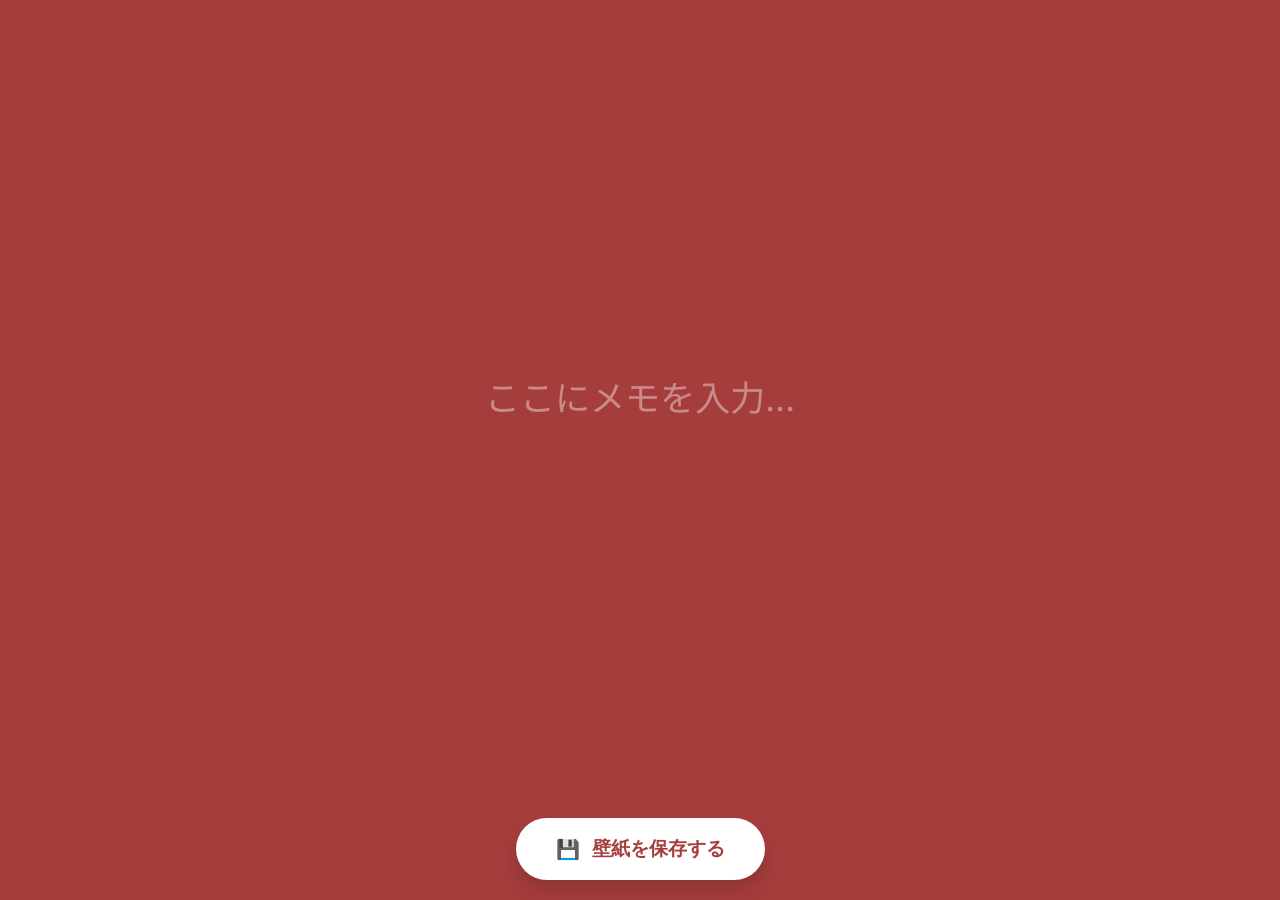
==== index.html @ 98dcacb5 "Overwrite with minimalist HTML/CSS/JS version" ====
<!DOCTYPE html>
<html lang="ja">
<head>
    <meta charset="UTF-8">
    <meta name="viewport" content="width=device-width, initial-scale=1.0, maximum-scale=1.0, user-scalable=no">
    <title>iPhone 14 Wallpaper Memo</title>
    <link rel="preconnect" href="https://fonts.googleapis.com">
    <link rel="preconnect" href="https://fonts.gstatic.com" crossorigin>
    <link href="https://fonts.googleapis.com/css2?family=Noto+Sans+JP:wght@400;700&family=Outfit:wght@400;600&display=swap" rel="stylesheet">
    <link rel="stylesheet" href="style.css">
</head>
<body>
    <div id="app">
        <main class="input-container">
            <div 
                id="memo-input" 
                contenteditable="true" 
                data-placeholder="ここにメモを入力..."
            ></div>
        </main>

        <footer class="controls">
            <button id="download-btn" class="primary-btn">
                <span class="btn-icon">💾</span>
                壁紙を保存する
            </button>
        </footer>
    </div>

    <!-- 画像生成用の隠しキャンバス -->
    <canvas id="export-canvas" width="1170" height="2532" style="display: none;"></canvas>

    <script src="script.js"></script>
</body>
</html>
---- style.css ----
:root {
    --bg-color: #a63d3d; /* ソフトレッド */
    --text-color: #ffffff;
    --glass-bg: rgba(255, 255, 255, 0.1);
    --glass-border: rgba(255, 255, 255, 0.15);
    --font-main: 'Outfit', 'Noto Sans JP', sans-serif;
}

* {
    margin: 0;
    padding: 0;
    box-sizing: border-box;
    -webkit-tap-highlight-color: transparent;
}

body {
    background-color: var(--bg-color);
    color: var(--text-color);
    font-family: var(--font-main);
    height: 100dvh;
    overflow: hidden;
    position: fixed;
    width: 100%;
}

#app {
    width: 100%;
    height: 100dvh;
    display: flex;
    flex-direction: column;
    max-width: 500px;
    margin: 0 auto;
}

.input-container {
    flex: 1;
    display: flex;
    justify-content: center;
    align-items: center;
    padding: 40px 20px;
}

[contenteditable] {
    width: 100%;
    max-height: 80%;
    color: var(--text-color);
    font-size: 2.2rem;
    font-weight: 600;
    text-align: center;
    outline: none;
    line-height: 1.4;
    word-break: break-all;
    overflow-y: auto;
}

[contenteditable]:empty:before {
    content: attr(data-placeholder);
    color: rgba(255, 255, 255, 0.4);
    font-weight: 400;
}

.controls {
    padding: 20px;
    backdrop-filter: blur(10px);
    -webkit-backdrop-filter: blur(10px);
    display: flex;
    justify-content: center;
    padding-bottom: max(20px, env(safe-area-inset-bottom));
}

.primary-btn {
    background: var(--text-color);
    color: var(--bg-color);
    border: none;
    padding: 18px 40px;
    border-radius: 100px;
    font-size: 1.2rem;
    font-weight: 700;
    cursor: pointer;
    display: flex;
    align-items: center;
    gap: 12px;
    box-shadow: 0 10px 20px rgba(0,0,0,0.15);
}

.primary-btn:active {
    transform: scale(0.98);
    filter: brightness(0.9);
}

@media (max-width: 600px) {
    [contenteditable] {
        font-size: 1.8rem;
    }
}
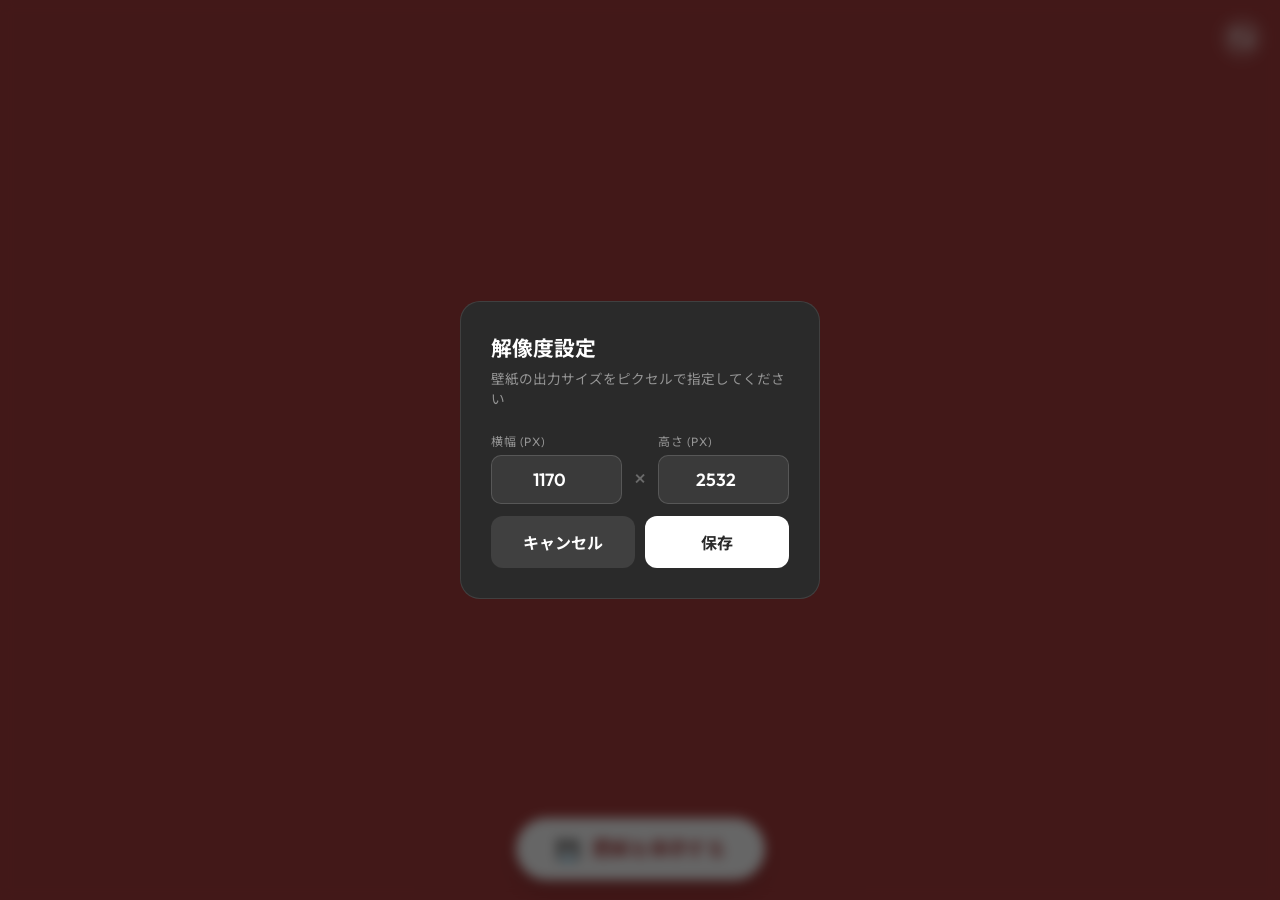
==== commit 31544d24: "Show settings modal on first visit, remove iPhone refs, use aspect_ratio icon" ====
--- a/index.html
+++ b/index.html
@@ -3,7 +3,7 @@
 <head>
     <meta charset="UTF-8">
     <meta name="viewport" content="width=device-width, initial-scale=1.0, maximum-scale=1.0, user-scalable=no">
-    <title>iPhone 14 Wallpaper Memo</title>
+    <title>Wallpaper Memo</title>
     <link rel="preconnect" href="https://fonts.googleapis.com">
     <link rel="preconnect" href="https://fonts.gstatic.com" crossorigin>
     <link href="https://fonts.googleapis.com/css2?family=Noto+Sans+JP:wght@400;700&family=Outfit:wght@400;600&display=swap" rel="stylesheet">
@@ -11,6 +11,34 @@
 </head>
 <body>
     <div id="app">
+        <!-- 設定ボタン -->
+        <button id="settings-btn" class="settings-btn" aria-label="設定">
+            <img src="aspect_ratio_24dp_FFFFFF_FILL0_wght400_GRAD0_opsz24.svg" alt="設定" width="24" height="24">
+        </button>
+
+        <!-- 設定モーダル -->
+        <div id="settings-modal" class="modal-overlay" hidden>
+            <div class="modal">
+                <h2 class="modal-title">解像度設定</h2>
+                <p class="modal-desc">壁紙の出力サイズをピクセルで指定してください</p>
+                <div class="modal-inputs">
+                    <div class="input-group">
+                        <label for="res-width">横幅 (px)</label>
+                        <input type="number" id="res-width" min="100" max="9999" value="1170">
+                    </div>
+                    <span class="input-separator">×</span>
+                    <div class="input-group">
+                        <label for="res-height">高さ (px)</label>
+                        <input type="number" id="res-height" min="100" max="9999" value="2532">
+                    </div>
+                </div>
+                <div class="modal-actions">
+                    <button id="modal-cancel" class="modal-btn secondary">キャンセル</button>
+                    <button id="modal-save" class="modal-btn primary">保存</button>
+                </div>
+            </div>
+        </div>
+
         <main class="input-container">
             <div 
                 id="memo-input" 
--- a/style.css
+++ b/style.css
@@ -93,3 +93,164 @@
         font-size: 1.8rem;
     }
 }
+
+/* 設定ボタン */
+.settings-btn {
+    position: absolute;
+    top: max(16px, env(safe-area-inset-top));
+    right: 16px;
+    z-index: 20;
+    background: rgba(255, 255, 255, 0.15);
+    border: 1px solid rgba(255, 255, 255, 0.2);
+    color: var(--text-color);
+    width: 44px;
+    height: 44px;
+    border-radius: 50%;
+    display: flex;
+    align-items: center;
+    justify-content: center;
+    cursor: pointer;
+    backdrop-filter: blur(8px);
+    -webkit-backdrop-filter: blur(8px);
+    transition: all 0.2s ease;
+}
+
+.settings-btn:active {
+    transform: scale(0.92);
+    background: rgba(255, 255, 255, 0.25);
+}
+
+/* モーダル */
+.modal-overlay {
+    position: fixed;
+    inset: 0;
+    z-index: 100;
+    background: rgba(0, 0, 0, 0.6);
+    backdrop-filter: blur(6px);
+    -webkit-backdrop-filter: blur(6px);
+    display: flex;
+    justify-content: center;
+    align-items: center;
+    padding: 20px;
+    animation: fadeIn 0.2s ease;
+}
+
+.modal-overlay[hidden] {
+    display: none;
+}
+
+@keyframes fadeIn {
+    from { opacity: 0; }
+    to { opacity: 1; }
+}
+
+.modal {
+    background: #2a2a2a;
+    border: 1px solid rgba(255, 255, 255, 0.1);
+    border-radius: 20px;
+    padding: 30px;
+    width: 100%;
+    max-width: 360px;
+    color: var(--text-color);
+    font-family: var(--font-main);
+    animation: slideUp 0.25s ease;
+}
+
+@keyframes slideUp {
+    from { opacity: 0; transform: translateY(20px); }
+    to { opacity: 1; transform: translateY(0); }
+}
+
+.modal-title {
+    font-size: 1.3rem;
+    font-weight: 700;
+    margin-bottom: 6px;
+}
+
+.modal-desc {
+    font-size: 0.85rem;
+    color: rgba(255, 255, 255, 0.5);
+    margin-bottom: 24px;
+}
+
+.modal-inputs {
+    display: flex;
+    align-items: flex-end;
+    gap: 12px;
+    margin-bottom: 12px;
+}
+
+.input-group {
+    flex: 1;
+}
+
+.input-group label {
+    display: block;
+    font-size: 0.75rem;
+    color: rgba(255, 255, 255, 0.5);
+    margin-bottom: 6px;
+    text-transform: uppercase;
+    letter-spacing: 0.05em;
+}
+
+.input-group input {
+    width: 100%;
+    padding: 12px 14px;
+    background: rgba(255, 255, 255, 0.08);
+    border: 1px solid rgba(255, 255, 255, 0.15);
+    border-radius: 10px;
+    color: var(--text-color);
+    font-family: var(--font-main);
+    font-size: 1.1rem;
+    font-weight: 600;
+    text-align: center;
+    outline: none;
+    transition: border-color 0.2s ease;
+}
+
+.input-group input:focus {
+    border-color: rgba(255, 255, 255, 0.4);
+}
+
+.input-separator {
+    font-size: 1.4rem;
+    color: rgba(255, 255, 255, 0.3);
+    padding-bottom: 12px;
+}
+
+.modal-hint {
+    font-size: 0.75rem;
+    color: rgba(255, 255, 255, 0.35);
+    margin-bottom: 24px;
+}
+
+.modal-actions {
+    display: flex;
+    gap: 10px;
+}
+
+.modal-btn {
+    flex: 1;
+    padding: 14px;
+    border-radius: 12px;
+    font-size: 1rem;
+    font-weight: 700;
+    font-family: var(--font-main);
+    cursor: pointer;
+    border: none;
+    transition: all 0.15s ease;
+}
+
+.modal-btn.secondary {
+    background: rgba(255, 255, 255, 0.1);
+    color: var(--text-color);
+}
+
+.modal-btn.primary {
+    background: var(--text-color);
+    color: #2a2a2a;
+}
+
+.modal-btn:active {
+    transform: scale(0.97);
+}
